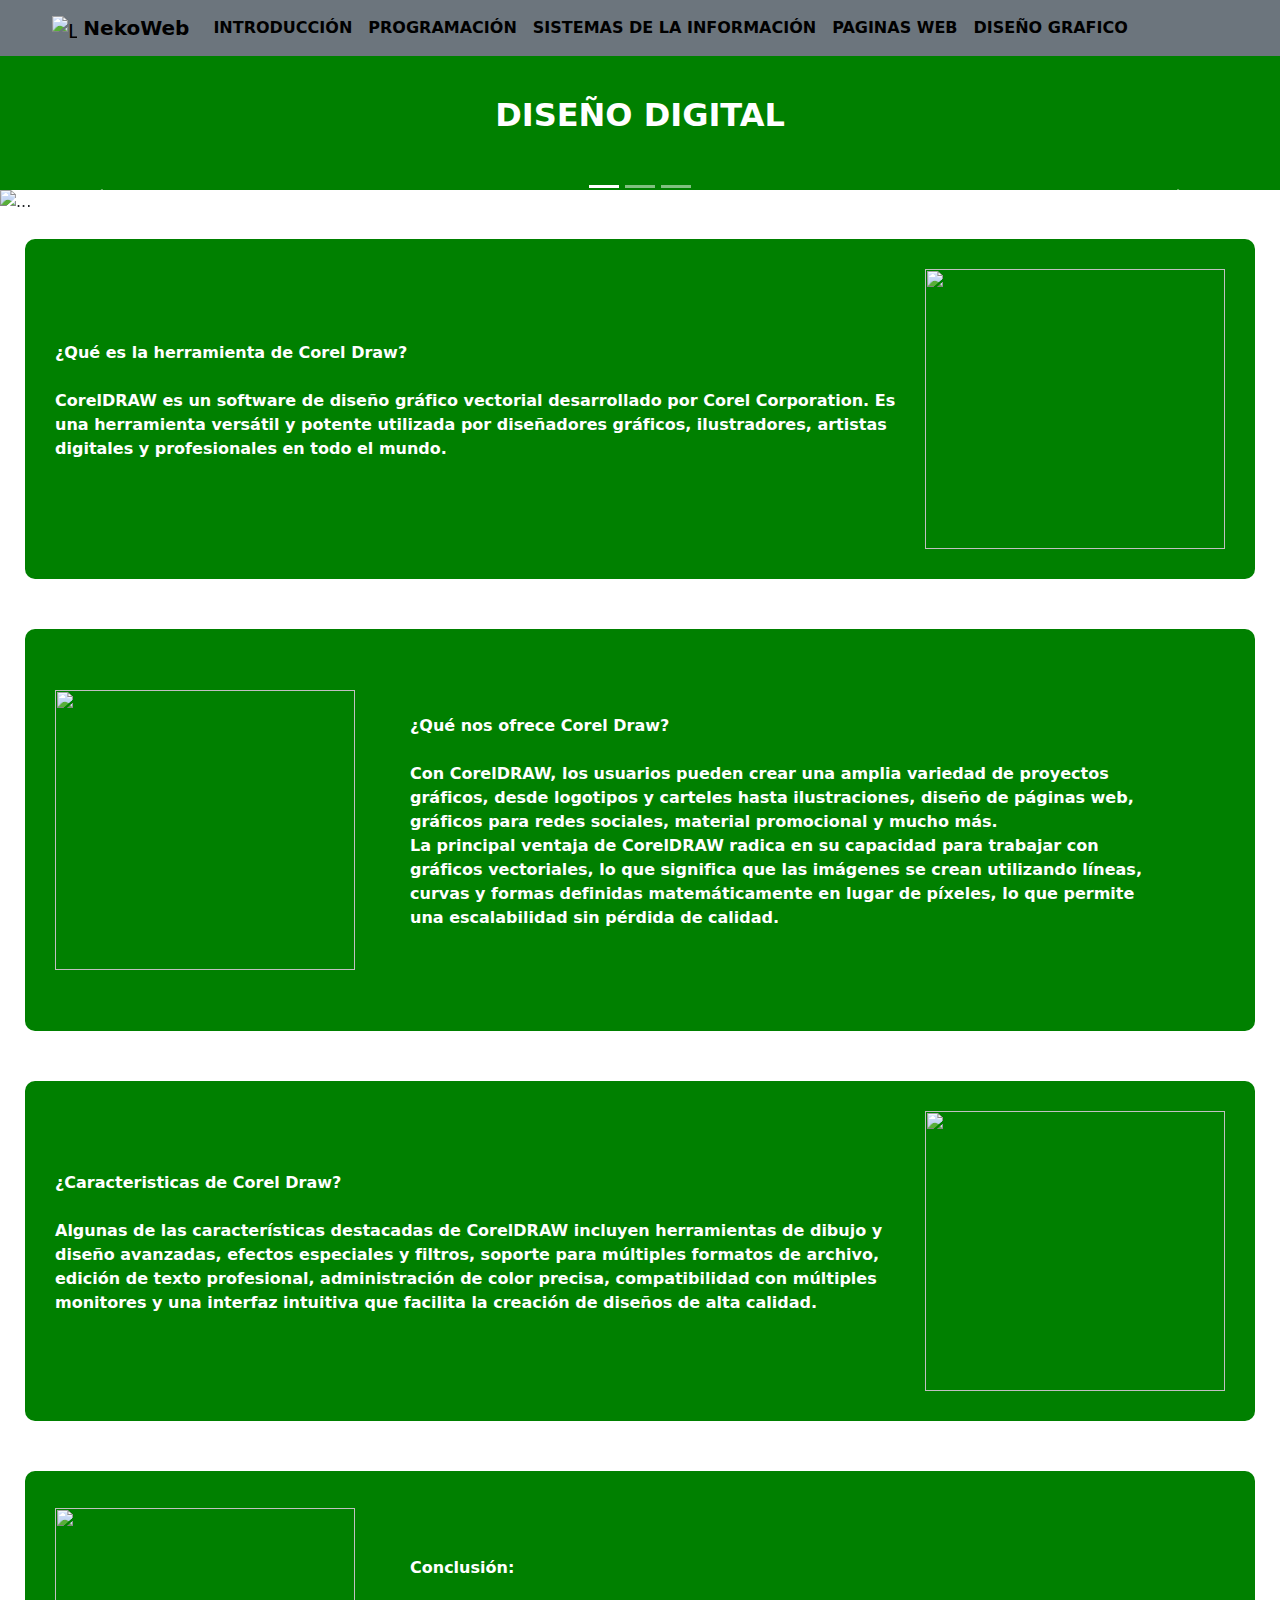
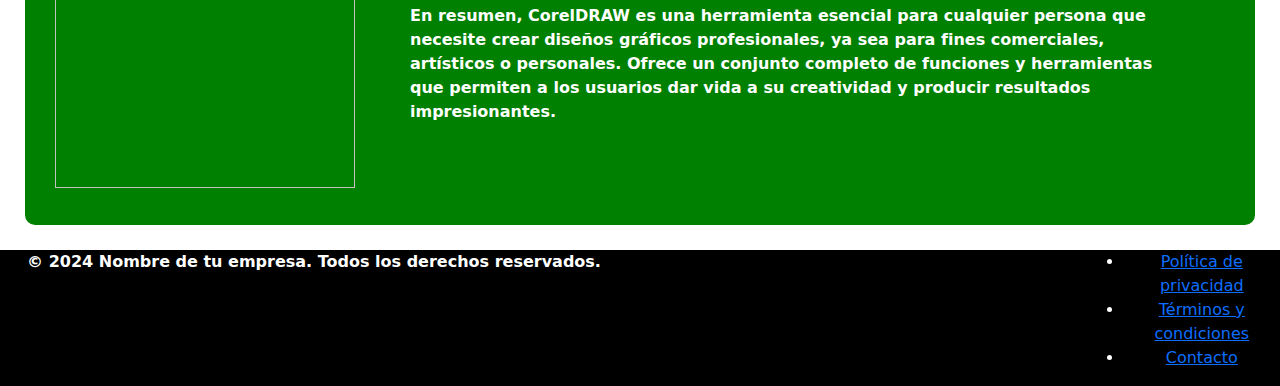
==== diseño grafico.html @ b4595cde "Add files via upload" ====
<!DOCTYPE html>
<html lang="es">
    <head>
        <meta charset="UTF-8">
        <meta name="viewport" content="width=device-width, initial-scale=1.0">
        <title>SISTEMAS DE LA INFORMACIÓN</title>
        <link href="https://cdn.jsdelivr.net/npm/bootstrap@5.3.3/dist/css/bootstrap.min.css" rel="stylesheet" integrity="sha384-QWTKZyjpPEjISv5WaRU9OFeRpok6YctnYmDr5pNlyT2bRjXh0JMhjY6hW+ALEwIH" crossorigin="anonymous">
        <link rel="icon" href="https://encrypted-tbn0.gstatic.com/images?q=tbn:ANd9GcRzRkYK4WRii3oW8C6Vp6Abct511VHRPO17VBspwq8f2g&s">
        <link href="styletxt.css" rel="stylesheet">
        <link href="bg.css" rel="stylesheet">
    </head>

    <header>


        <nav class="navbar navbar-expand-lg bg-secondary" data-bs-theme="white"> 
            <div class="container-fluid">
              <a class="navbar-brand" href="./index.html" >
                <img src="https://encrypted-tbn0.gstatic.com/images?q=tbn:ANd9GcRzRkYK4WRii3oW8C6Vp6Abct511VHRPO17VBspwq8f2g&s" alt="Logo" width="25" height="24" class="d-inline-block align-text-top" class="cfw-bolder" color="white">
                <strong> NekoWeb</strong>   </a>
                    <button class="navbar-toggler" type="button" data-bs-toggle="collapse" data-bs-target="#navbarNavDropdown" aria-controls="navbarNavDropdown" aria-expanded="false" aria-label="Toggle navigation">
    
                        <span class="navbar-toggler-icon"></span>
                      </button>
                      <div class="collapse navbar-collapse" id="navbarNavDropdown">
                        <ul class="navbar-nav">
    
                          <li class="nav-item">
                            <a class="nav-link active" aria-current="page" href="/index.html" class="fw-bolder"><center><strong>INTRODUCCIÓN</strong></center></a>
                          </li>
    
                          <li class="nav-item">
                            <a class="nav-link active" aria-current="page" href="/programacion.html" class="fw-bolder"><center><strong>PROGRAMACIÓN</strong></center></a>
                          </li>
    
                          <li class="nav-item">
                            <a class="nav-link active" aria-current="page" href="/sistemas.html" class="fw-bolder"><center><strong>SISTEMAS DE LA INFORMACIÓN</strong></center></a>
                          </li>
    
                          <li class="nav-item">
                            <a class="nav-link active" aria-current="page" href="/paginas web.html" class="fw-bolder"><center><strong>PAGINAS WEB</strong></center></a>
                          </li>
    
                          <li class="nav-item">
                            <a class="nav-link active" aria-current="page" href="#" class="fw-bolder"><center><strong>DISEÑO GRAFICO</strong></center></a>
                          </li>

                        </ul>
                      </div>
                    </div>
                    </nav>
<body>

    <section class="introdiseñodig">

        <p><strong>DISEÑO DIGITAL</strong></p>

    </section>

    <section class="carrosel">

        <div id="carouselExampleCaptions" class="carousel slide">
            <div class="carousel-indicators">
              <button type="button" data-bs-target="#carouselExampleCaptions" data-bs-slide-to="0" class="active" aria-current="true" aria-label="Slide 1"></button>
              <button type="button" data-bs-target="#carouselExampleCaptions" data-bs-slide-to="1" aria-label="Slide 2"></button>
              <button type="button" data-bs-target="#carouselExampleCaptions" data-bs-slide-to="2" aria-label="Slide 3"></button>
            </div>
            <div class="carousel-inner">
              <div class="carousel-item active">
                <img src="/IMAGENES/diseño 1.png" class="d-block w-100" alt="...">
                <div class="carousel-caption d-none d-md-block text-black" >
                  <h5>PADRINO DE 15 AÑOS</h5>
                  <p>Diseño minimalistas</p>
                </div>
              </div>
              <div class="carousel-item">
                <img src="/IMAGENES/diseño 2.png" class="d-block w-100" alt="...">
                <div class="carousel-caption d-none d-md-block text-black">
                  <h5>NO A LA VIOLENCIA</h5>
                  <p>Estilo grafiti.</p>
                </div>
              </div>
              <div class="carousel-item">
                <img src="/IMAGENES/diseño 3.png" class="d-block w-100" alt="...">
                <div class="carousel-caption d-none d-md-block text-black">
                  <h5>PAPPER TOY</h5>
                  <p>Papper toy custom.</p>
                </div>
              </div>
            </div>
            <button class="carousel-control-prev" type="button" data-bs-target="#carouselExampleCaptions" data-bs-slide="prev">
              <span class="carousel-control-prev-icon" aria-hidden="true"></span>
              <span class="visually-hidden">Previous</span>
            </button>
            <button class="carousel-control-next" type="button" data-bs-target="#carouselExampleCaptions" data-bs-slide="next">
              <span class="carousel-control-next-icon" aria-hidden="true"></span>
              <span class="visually-hidden">Next</span>
            </button>
          </div>

    </section>

    <section class="introcorel">

      <div>
  <p><strong>¿Qué es la herramienta de Corel Draw?<br><br>CorelDRAW es un software de diseño gráfico vectorial desarrollado por Corel Corporation. Es una herramienta versátil y potente utilizada por diseñadores gráficos, ilustradores, artistas digitales y profesionales en todo el mundo.</strong></p>
  </div>
  
  <img class="imgcore" src="/IMAGENES/coreldraw.png" width="300" height="280">
  
  
  </section>

  <section class="corelfuncion">

    <img class="imgcorel2" src="/IMAGENES/corellapiz.png" width="300" height="280">

    <div class="coreltxt">

<p><strong>¿Qué nos ofrece Corel Draw?<BR><br>Con CorelDRAW, los usuarios pueden crear una amplia variedad de proyectos gráficos, desde logotipos y carteles hasta ilustraciones, diseño de páginas web, gráficos para redes sociales, material promocional y mucho más.<br>La principal ventaja de CorelDRAW radica en su capacidad para trabajar con gráficos vectoriales, lo que significa que las imágenes se crean utilizando líneas, curvas y formas definidas matemáticamente en lugar de píxeles, lo que permite una escalabilidad sin pérdida de calidad.</strong></p>

    </div>

</section>

<section class="core2">

  <div>

<p><strong>¿Caracteristicas de Corel Draw?<br><br>Algunas de las características destacadas de CorelDRAW incluyen herramientas de dibujo y diseño avanzadas, efectos especiales y filtros, soporte para múltiples formatos de archivo, edición de texto profesional, administración de color precisa, compatibilidad con múltiples monitores y una interfaz intuitiva que facilita la creación de diseños de alta calidad.</strong></p>
</div>

<img class="imgcore3" src="/IMAGENES/corelfinal.png" width="300" height="280">


</section>

<section class="corelconclusion">

  <img class="imgcorel3" src="/IMAGENES/vectores.png" width="300" height="280">

  <div class="corelcierre">

<p><strong>Conclusión:<BR><br>En resumen, CorelDRAW es una herramienta esencial para cualquier persona que necesite crear diseños gráficos profesionales, ya sea para fines comerciales, artísticos o personales. Ofrece un conjunto completo de funciones y herramientas que permiten a los usuarios dar vida a su creatividad y producir resultados impresionantes.</strong></p>

  </div>

</section>
    
    <script src="https://cdn.jsdelivr.net/npm/bootstrap@5.3.3/dist/js/bootstrap.bundle.min.js" integrity="sha384-YvpcrYf0tY3lHB60NNkmXc5s9fDVZLESaAA55NDzOxhy9GkcIdslK1eN7N6jIeHz" crossorigin="anonymous"></script>

</body>

<footer>
  <section>
    <div class="footer3">
        <div class="row">
            <div class="col-md-6">
                <p><strong>&copy; 2024 Nombre de tu empresa. Todos los derechos reservados.</strong></p>
            </div>
            <div class="col-md-6 text-md-right">
                <ul class="footer-links">
                    <li><a href="#">Política de privacidad</a></li>
                    <li><a href="#">Términos y condiciones</a></li>
                    <li><a href="#">Contacto</a></li>
                </ul>
            </div>
        </div>
      </div>
      </div>
      </section>
</footer>
</html>
---- styletxt.css ----
.capinf1{
    background-image: url(https://i.pinimg.com/originals/13/31/20/13312045ba691fcb8d1fbae330d937e0.gif);
    background-repeat: no-repeat;
    background-position: center;
    background-size: cover;
    padding: 35px;
    text-align: start;
    color: dimgray;
}


.intro{
    text-align: left;
    align-items: center;
    float: left;
    padding: 20px;
    font-size: 16px;
    background-color: dimgray;
}

.textintro{

background-color: white;
padding: 20px;
margin: auto;


}

.navbar{

padding-left: 40px;

}



.demas1{
    background-repeat: no-repeat;
    background-position: center;
    background-size: cover;
    padding: 35px;
    text-align: center;
    color: dimgray;
    size: 100px;
    background-image: url(https://www.codastory.com/wp-content/uploads/2020/05/Corona-jihadis-Equality-Labs-hashtag-1920.gif);
}

.cards{

margin: 1.4%;

}

.footer{

background-color: black;
color: white;
text-align: center;

}

.footer-links{

margin-left: 70%;

}

.introprogram{

text-align: left;
margin: 25px;
background-color: dimgray;
color: red;
padding: 30px;
border-radius: 10px;

}

.programtitulo{

    background-repeat: no-repeat;
    background-position-y: 16%;
    background-size: cover;
    padding: 35px;
    text-align: right;
    color: orange;
    size: 100px;
    background-image: url(https://miro.medium.com/v2/resize:fit:1400/1*AlRQd9BmTrOqvmdTHPfGBA.png);

}

.contintroprogram{

    text-align: left;
    padding: 30px;
    background-color: dimgray;
    color: orange;
    font-size: large;
}

.acordion{

margin: 50px;

}

.descargapsint{

    color: brown;
}

.descpsint{

color: chocolate;
font-size: x-large;

}

.descpsint{

    font-size: x-large;
    color: brown;
}

.iniciandopsint{

    font-size: x-large;
    color: orange;

}

.entradaysalida{

    font-size: x-large;
    color: green;
    
}

.asignacion{

    font-size: x-large;
    color: blue;
}

.Masdetalle{

    font-size: x-large;
    color: red;

}

.sistemasintro{


    background-repeat: no-repeat;
    background-size: cover;
    padding: 35px;
    text-align: center;
    color: white;
    size: 100px;
    background-color: red;

}

.introaccess{

    text-align: left;
    margin: 25px;
    background-color: red;
    color: white;
    padding: 30px;
    border-radius: 10px;

    display: flex;
    text-align: left;
    align-items: center;
    float: left;
    padding: 30px
}

.p2{

    text-align: left;
    margin: 25px;
    background-color: red;
    color: white;
    padding: 40px;
    border-radius: 10px;

    display: flex;
    text-align: left;
    align-items: center;
    float: left;
    padding: 30px

}

.parraf2{

    text-align: left;
    margin: 25px;
    background-color: red;
    color: white;
    padding: 40px;
    border-radius: 10px;

    display: flex;
    text-align: left;
    align-items: center;
    float: left;
    padding: 30px

}

.parr3{

    text-align: left;
    margin: 25px;
    background-color: red;
    color: white;
    padding: 40px;
    border-radius: 10px;

    display: flex;
    text-align: left;
    align-items: center;
    float: left;
    padding: 30px

}

.p3{

    text-align: left;
    margin: 25px;
    background-color: red;
    color: white;
    padding: 40px;
    border-radius: 10px;

    display: flex;
    text-align: left;
    align-items: center;
    float: left;
    padding: 30px

}

.footer2{

    background-color: black;
    color: white;
    text-align: center;

}

.footer3{

    background-color: white;
    color: black;
    text-align: center;

}

.bgweb{


    background-repeat: no-repeat;
    background-size: cover;
    padding: 35px;
    text-align: right;
    color:  aquamarine;
    size: cover;
    background-image: url(/IMAGENES/Captura\ de\ pantalla\ 2024-03-29\ 091730.png);
    font-size: 40px;


}

.introhtml{

    text-align: left;
    margin: 25px;
    background-color: dimgrey;
    color: white;
    padding: 40px;
    border-radius: 10px;

    display: flex;
    text-align: left;
    align-items: center;
    float: left;
    padding: 30px

}

.css3{

    text-align: left;
    margin: 25px;
    background-color: dimgrey;
    color: white;
    padding: 40px;
    border-radius: 10px;

    display: flex;
    text-align: left;
    align-items: center;
    float: left;
    padding: 30px

}

.htmlcss{

    text-align: left;
    margin: 25px;
    background-color: dimgrey;
    color: white;
    padding: 40px;
    border-radius: 10px;

    display: flex;
    text-align: left;
    align-items: center;
    float: left;
    padding: 30px

}

.introdiseñodig{

    background-repeat: no-repeat;
    background-position-y: 16%;
    background-size: cover;
    padding: 35px;
    text-align: center;
    color: white;
    size: 100px;
    background-color: green;
    font-size: xx-large;


}

.carrosel{

size: 100%;

}

.introcorel{

    text-align: left;
    margin: 25px;
    background-color: green;
    color: white;
    padding: 40px;
    border-radius: 10px;

    display: flex;
    text-align: left;
    align-items: center;
    float: left;
    padding: 30px

}

.corelfuncion{

    text-align: left;
    margin: 25px;
    background-color: green;
    color: white;
    padding: 40px;
    border-radius: 10px;
    display: flex;
    text-align: left;
    align-items: center;
    float: left;
    padding: 30px
    
}

.coreltxt{

    text-align: left;
    margin: 25px;
    background-color: green;
    color: white;
    padding: 40px;
    border-radius: 10px;
    display: flex;
    text-align: left;
    align-items: center;
    float: left;
    padding: 30px
    
}

.core2{

    text-align: left;
    margin: 25px;
    background-color: green;
    color: white;
    padding: 40px;
    border-radius: 10px;
    display: flex;
    text-align: left;
    align-items: center;
    float: left;
    padding: 30px

}

.corelcierre{

    text-align: left;
    margin: 25px;
    background-color: green;
    color: white;
    padding: 40px;
    border-radius: 10px;
    display: flex;
    text-align: left;
    align-items: center;
    float: left;
    padding: 30px

}

.corelconclusion{

    text-align: left;
    margin: 25px;
    background-color: green;
    color: white;
    padding: 40px;
    border-radius: 10px;
    display: flex;
    text-align: left;
    align-items: center;
    float: left;
    padding: 30px

}

.row{

background-color: black

}

.col-md-6{

color: white;

}
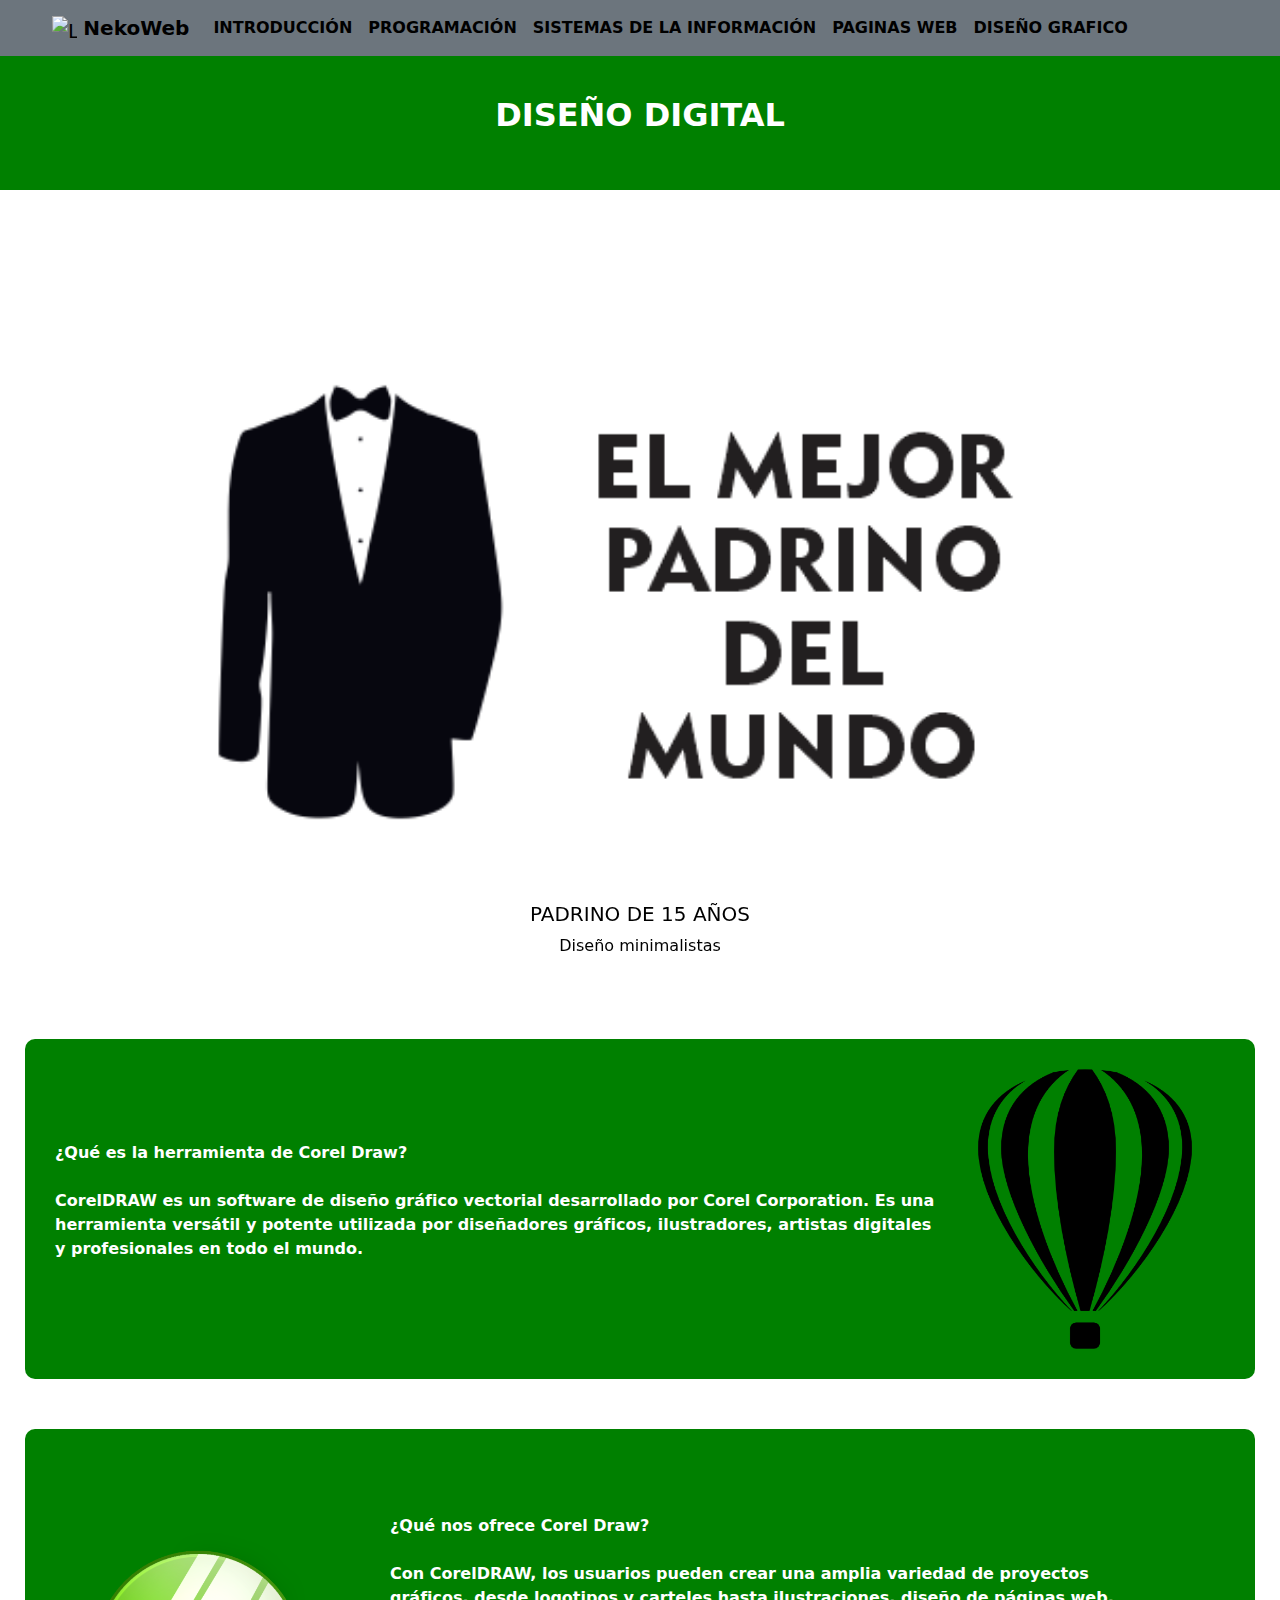
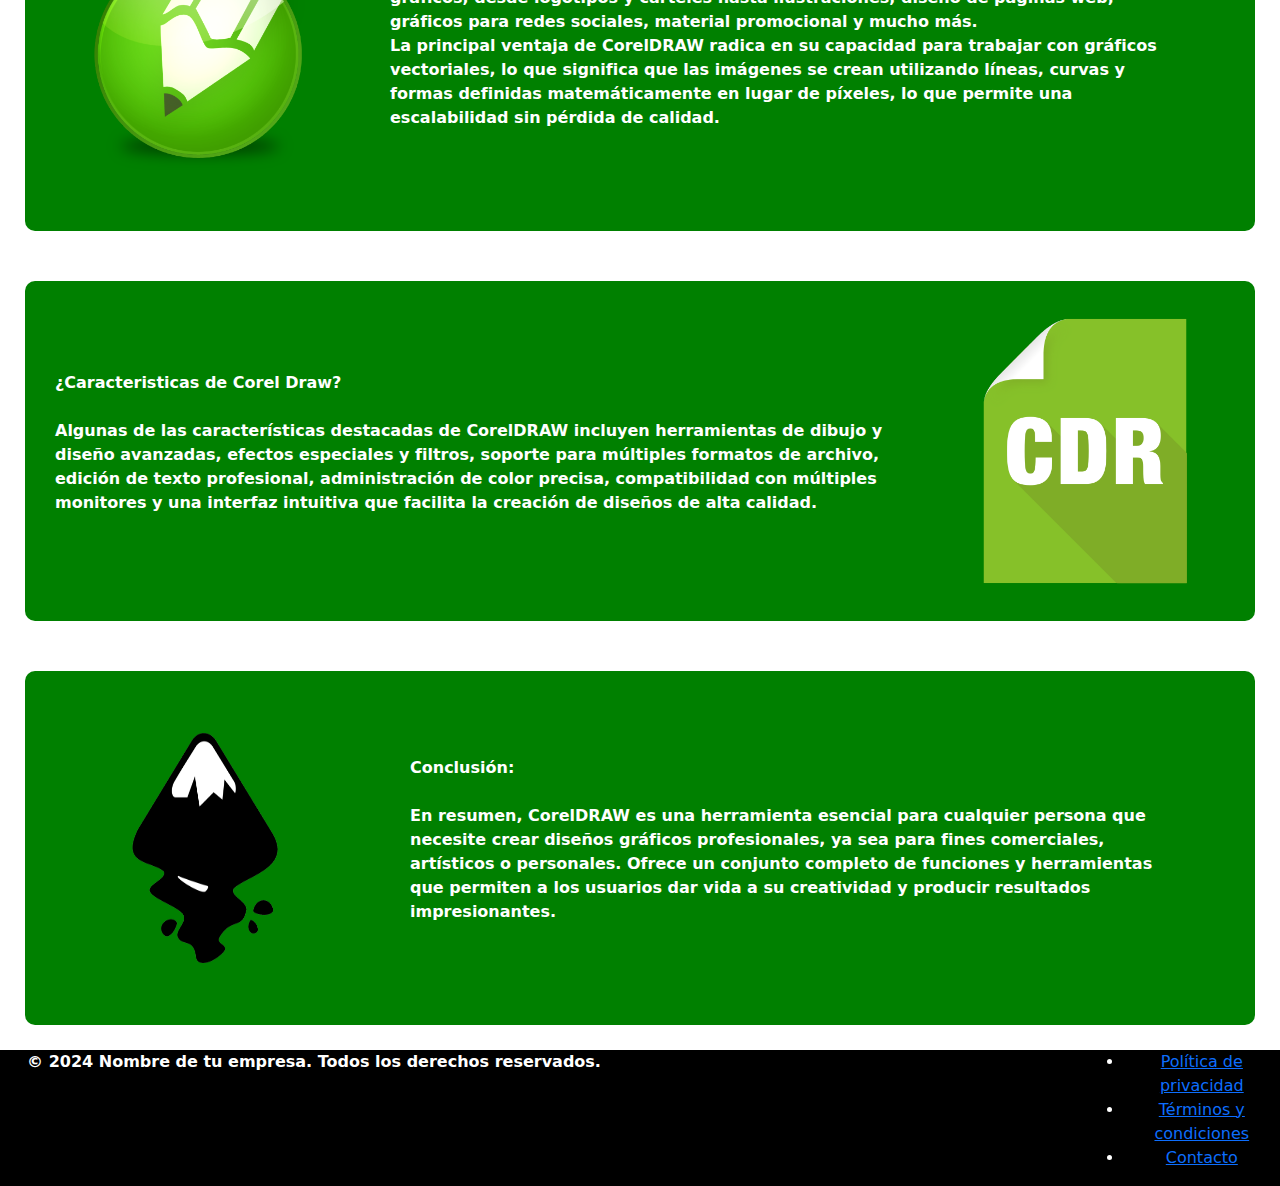
==== commit b1d8ab0b: "Update diseño grafico.html" ====
--- a/diseño grafico.html
+++ b/diseño grafico.html
@@ -15,7 +15,7 @@
 
         <nav class="navbar navbar-expand-lg bg-secondary" data-bs-theme="white"> 
             <div class="container-fluid">
-              <a class="navbar-brand" href="./index.html" >
+              <a class="navbar-brand" href="index.html" >
                 <img src="https://encrypted-tbn0.gstatic.com/images?q=tbn:ANd9GcRzRkYK4WRii3oW8C6Vp6Abct511VHRPO17VBspwq8f2g&s" alt="Logo" width="25" height="24" class="d-inline-block align-text-top" class="cfw-bolder" color="white">
                 <strong> NekoWeb</strong>   </a>
                     <button class="navbar-toggler" type="button" data-bs-toggle="collapse" data-bs-target="#navbarNavDropdown" aria-controls="navbarNavDropdown" aria-expanded="false" aria-label="Toggle navigation">
@@ -26,19 +26,19 @@
                         <ul class="navbar-nav">
     
                           <li class="nav-item">
-                            <a class="nav-link active" aria-current="page" href="/index.html" class="fw-bolder"><center><strong>INTRODUCCIÓN</strong></center></a>
+                            <a class="nav-link active" aria-current="page" href="index.html" class="fw-bolder"><center><strong>INTRODUCCIÓN</strong></center></a>
                           </li>
     
                           <li class="nav-item">
-                            <a class="nav-link active" aria-current="page" href="/programacion.html" class="fw-bolder"><center><strong>PROGRAMACIÓN</strong></center></a>
+                            <a class="nav-link active" aria-current="page" href="programacion.html" class="fw-bolder"><center><strong>PROGRAMACIÓN</strong></center></a>
                           </li>
     
                           <li class="nav-item">
-                            <a class="nav-link active" aria-current="page" href="/sistemas.html" class="fw-bolder"><center><strong>SISTEMAS DE LA INFORMACIÓN</strong></center></a>
+                            <a class="nav-link active" aria-current="page" href="sistemas.html" class="fw-bolder"><center><strong>SISTEMAS DE LA INFORMACIÓN</strong></center></a>
                           </li>
     
                           <li class="nav-item">
-                            <a class="nav-link active" aria-current="page" href="/paginas web.html" class="fw-bolder"><center><strong>PAGINAS WEB</strong></center></a>
+                            <a class="nav-link active" aria-current="page" href="paginas web.html" class="fw-bolder"><center><strong>PAGINAS WEB</strong></center></a>
                           </li>
     
                           <li class="nav-item">
@@ -67,21 +67,21 @@
             </div>
             <div class="carousel-inner">
               <div class="carousel-item active">
-                <img src="/IMAGENES/diseño 1.png" class="d-block w-100" alt="...">
+                <img src="diseño 1.png" class="d-block w-100" alt="...">
                 <div class="carousel-caption d-none d-md-block text-black" >
                   <h5>PADRINO DE 15 AÑOS</h5>
                   <p>Diseño minimalistas</p>
                 </div>
               </div>
               <div class="carousel-item">
-                <img src="/IMAGENES/diseño 2.png" class="d-block w-100" alt="...">
+                <img src="diseño 2.png" class="d-block w-100" alt="...">
                 <div class="carousel-caption d-none d-md-block text-black">
                   <h5>NO A LA VIOLENCIA</h5>
                   <p>Estilo grafiti.</p>
                 </div>
               </div>
               <div class="carousel-item">
-                <img src="/IMAGENES/diseño 3.png" class="d-block w-100" alt="...">
+                <img src="diseño 3.png" class="d-block w-100" alt="...">
                 <div class="carousel-caption d-none d-md-block text-black">
                   <h5>PAPPER TOY</h5>
                   <p>Papper toy custom.</p>
@@ -106,14 +106,14 @@
   <p><strong>¿Qué es la herramienta de Corel Draw?<br><br>CorelDRAW es un software de diseño gráfico vectorial desarrollado por Corel Corporation. Es una herramienta versátil y potente utilizada por diseñadores gráficos, ilustradores, artistas digitales y profesionales en todo el mundo.</strong></p>
   </div>
   
-  <img class="imgcore" src="/IMAGENES/coreldraw.png" width="300" height="280">
+  <img class="imgcore" src="coreldraw.png" width="300" height="280">
   
   
   </section>
 
   <section class="corelfuncion">
 
-    <img class="imgcorel2" src="/IMAGENES/corellapiz.png" width="300" height="280">
+    <img class="imgcorel2" src="corellapiz.png" width="300" height="280">
 
     <div class="coreltxt">
 
@@ -130,14 +130,14 @@
 <p><strong>¿Caracteristicas de Corel Draw?<br><br>Algunas de las características destacadas de CorelDRAW incluyen herramientas de dibujo y diseño avanzadas, efectos especiales y filtros, soporte para múltiples formatos de archivo, edición de texto profesional, administración de color precisa, compatibilidad con múltiples monitores y una interfaz intuitiva que facilita la creación de diseños de alta calidad.</strong></p>
 </div>
 
-<img class="imgcore3" src="/IMAGENES/corelfinal.png" width="300" height="280">
+<img class="imgcore3" src="corelfinal.png" width="300" height="280">
 
 
 </section>
 
 <section class="corelconclusion">
 
-  <img class="imgcorel3" src="/IMAGENES/vectores.png" width="300" height="280">
+  <img class="imgcorel3" src="vectores.png" width="300" height="280">
 
   <div class="corelcierre">
 
@@ -170,4 +170,4 @@
       </div>
       </section>
 </footer>
-</html>+</html>
